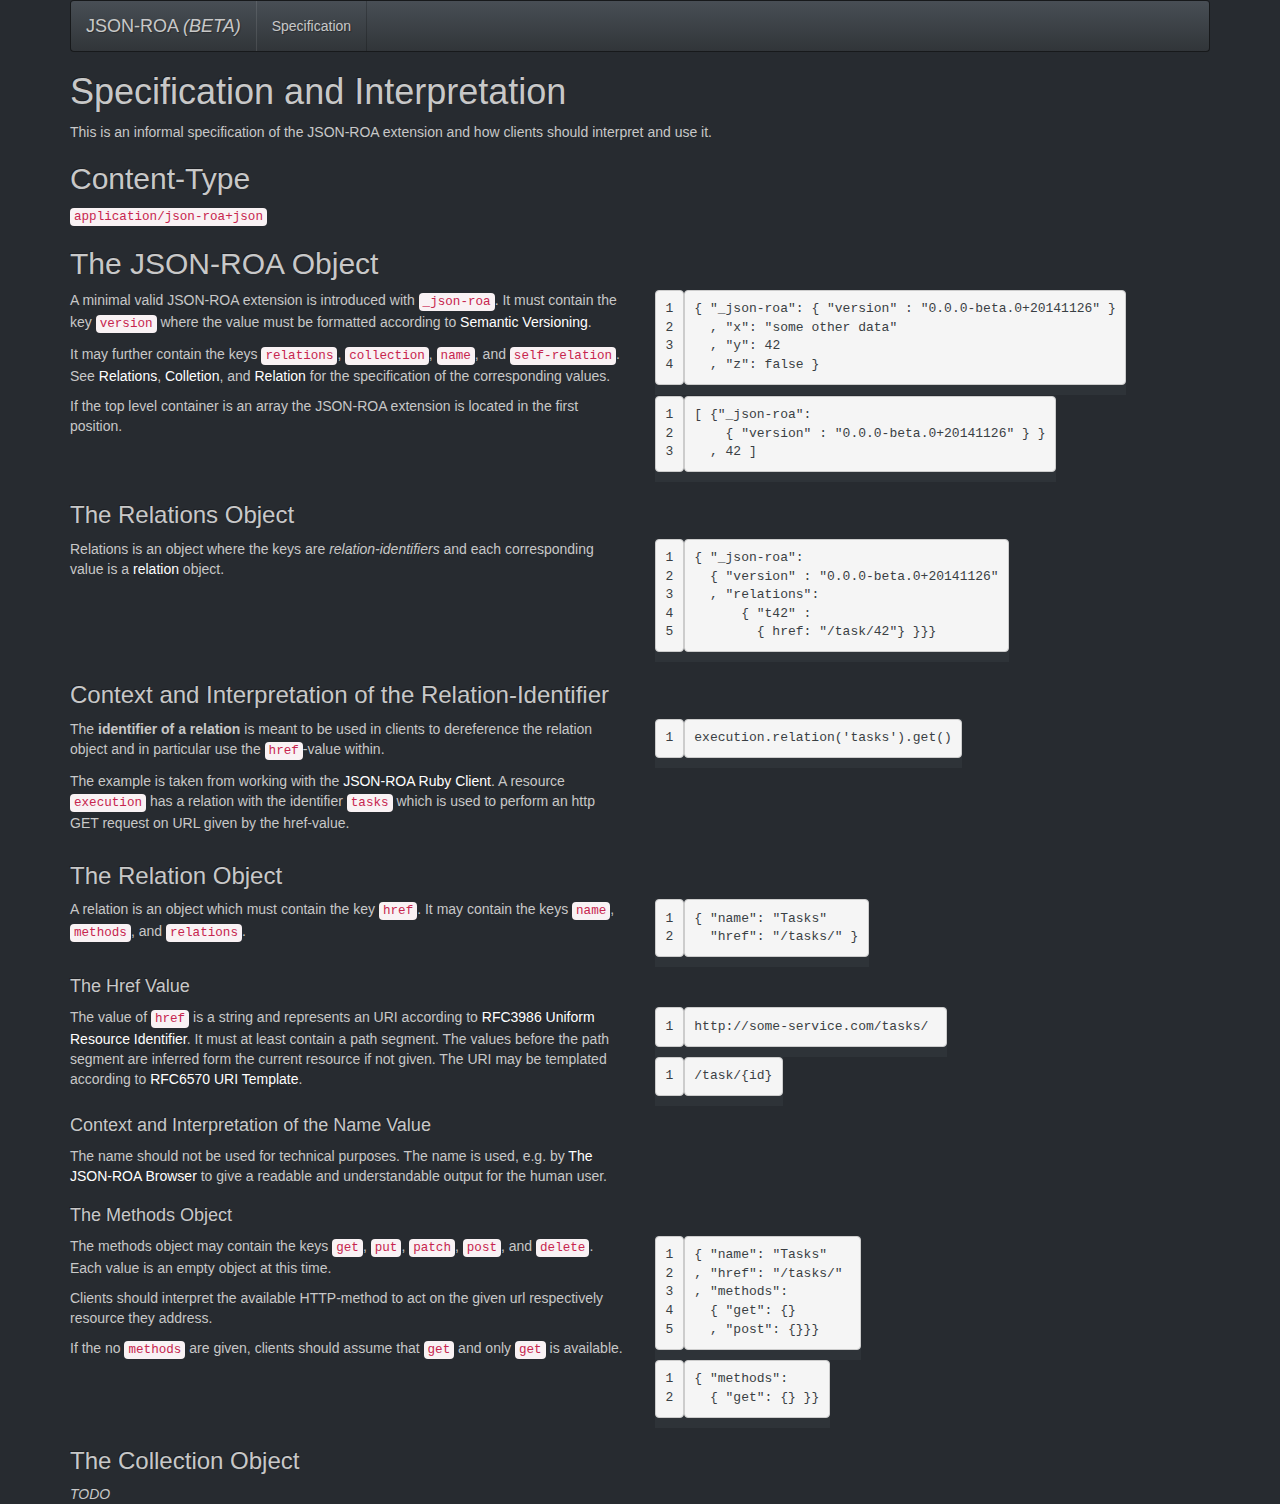
==== specification.html @ 30a9caf4 "Initial commit" ====
<!DOCTYPE html>
<html>
  <head>
    <meta charset='utf-8'>
    <meta content='width=device-width, initial-scale=1' name='viewport'>
    <title>JSON-ROA (Beta)</title>
    <link href="/stylesheets/app-dcff9da2.css" rel="stylesheet" type="text/css" />
    <script src="/javascripts/app-eca7008a.js" type="text/javascript"></script>
  </head>
  <body class='specification'>
    <div class='container'>
      <nav class='navbar navbar-default' role='navigation'>
        <div class='navbar-header'>
          <a class='navbar-brand' href='index.html'>
            JSON-ROA
            <em>(BETA)</em>
          </a>
        </div>
        <div class='navbar-collapse collapse'>
          <ul class='nav navbar-nav'>
            <li>
              <a href='specification.html'>Specification</a>
            </li>
          </ul>
        </div>
      </nav>
      <h1>Specification and Interpretation</h1>
      This is an informal specification of the JSON-ROA extension and
      how clients should interpret and use it.
      <h2>Content-Type</h2>
      <code>application/json-roa+json</code>
      <h2>The JSON-ROA Object</h2>
      <div class='row'>
        <div class='col-md-6'>
          <p>A minimal valid JSON-ROA extension is introduced with <code>_json-roa</code>. It
          must contain the key <code>version</code> where the value must be formatted
          according to <a href="http://semver.org/">Semantic Versioning</a>.</p>
          
          <p>It may further contain the keys <code>relations</code>, <code>collection</code>, <code>name</code>, and
          <code>self-relation</code>. See <a href="#relation">Relations</a>, <a href="#collection">Colletion</a>,
          and <a href="#relation">Relation</a> for the specification of the corresponding
          values.</p>
        </div>
        <div class='col-md-6'>
          <div class="highlight json"><table style="border-spacing: 0"><tbody><tr><td class="gutter gl" style="text-align: right"><pre class="lineno">1&#x000A;2&#x000A;3&#x000A;4</pre></td><td class="code"><pre><span class="p">{</span><span class="w"> </span><span class="s2">"_json-roa"</span><span class="p">:</span><span class="w"> </span><span class="p">{</span><span class="w"> </span><span class="s2">"version"</span><span class="w"> </span><span class="p">:</span><span class="w"> </span><span class="s2">"0.0.0-beta.0+20141126"</span><span class="w"> </span><span class="p">}</span><span class="w">&#x000A;  </span><span class="p">,</span><span class="w"> </span><span class="s2">"x"</span><span class="p">:</span><span class="w"> </span><span class="s2">"some other data"</span><span class="w">&#x000A;  </span><span class="p">,</span><span class="w"> </span><span class="s2">"y"</span><span class="p">:</span><span class="w"> </span><span class="mi">42</span><span class="w">&#x000A;  </span><span class="p">,</span><span class="w"> </span><span class="s2">"z"</span><span class="p">:</span><span class="w"> </span><span class="kc">false</span><span class="w"> </span><span class="p">}</span><span class="w">&#x000A;</span></pre></td></tr></tbody></table>
          </div>
        </div>
      </div>
      <div class='row'>
        <div class='col-md-6'>
          If the top level container is an array the JSON-ROA extension is located in the first position.
        </div>
        <div class='col-md-6'>
          <div class="highlight json"><table style="border-spacing: 0"><tbody><tr><td class="gutter gl" style="text-align: right"><pre class="lineno">1&#x000A;2&#x000A;3</pre></td><td class="code"><pre><span class="p">[</span><span class="w"> </span><span class="p">{</span><span class="s2">"_json-roa"</span><span class="p">:</span><span class="w">&#x000A;    </span><span class="p">{</span><span class="w"> </span><span class="s2">"version"</span><span class="w"> </span><span class="p">:</span><span class="w"> </span><span class="s2">"0.0.0-beta.0+20141126"</span><span class="w"> </span><span class="p">}</span><span class="w"> </span><span class="p">}</span><span class="w">&#x000A;  </span><span class="p">,</span><span class="w"> </span><span class="mi">42</span><span class="w"> </span><span class="p">]</span><span class="w">&#x000A;</span></pre></td></tr></tbody></table>
          </div>
        </div>
      </div>
      <section id='relations'>
        <h3>The Relations Object</h3>
        <div class='row'>
          <div class='col-md-6'>
            <p>Relations is an object where the keys are <em>relation-identifiers</em> and each
            corresponding value is a <a href="#relation">relation</a> object.</p>
          </div>
          <div class='col-md-6'>
            <div class="highlight json"><table style="border-spacing: 0"><tbody><tr><td class="gutter gl" style="text-align: right"><pre class="lineno">1&#x000A;2&#x000A;3&#x000A;4&#x000A;5</pre></td><td class="code"><pre><span class="p">{</span><span class="w"> </span><span class="s2">"_json-roa"</span><span class="p">:</span><span class="w">&#x000A;  </span><span class="p">{</span><span class="w"> </span><span class="s2">"version"</span><span class="w"> </span><span class="p">:</span><span class="w"> </span><span class="s2">"0.0.0-beta.0+20141126"</span><span class="w">&#x000A;  </span><span class="p">,</span><span class="w"> </span><span class="s2">"relations"</span><span class="p">:</span><span class="w"> &#x000A;      </span><span class="p">{</span><span class="w"> </span><span class="s2">"t42"</span><span class="w"> </span><span class="p">:</span><span class="w"> &#x000A;        </span><span class="p">{</span><span class="w"> </span><span class="err">href</span><span class="p">:</span><span class="w"> </span><span class="s2">"/task/42"</span><span class="p">}</span><span class="w"> </span><span class="p">}}}</span><span class="w">&#x000A;</span></pre></td></tr></tbody></table>
            </div>
          </div>
        </div>
      </section>
      <section id='relation-identifier'>
        <h3>
          Context and Interpretation of the Relation-Identifier
        </h3>
        <div class='row'>
          <div class='col-md-6'>
            <p>The <strong>identifier of a relation</strong> is meant to be used in clients to dereference
            the relation object and in particular use the <code>href</code>-value within. </p>
            
            <p>The example is taken from working with the <a href="https://github.com/json-roa/json-roa_ruby-client">JSON-ROA Ruby Client</a>.
            A resource <code>execution</code> has a relation with the identifier <code>tasks</code> which is
            used to perform an http GET request on URL given by the href-value.</p>
          </div>
          <div class='col-md-6'>
            <div class="highlight ruby"><table style="border-spacing: 0"><tbody><tr><td class="gutter gl" style="text-align: right"><pre class="lineno">1</pre></td><td class="code"><pre><span class="n">execution</span><span class="p">.</span><span class="nf">relation</span><span class="p">(</span><span class="s1">'tasks'</span><span class="p">).</span><span class="nf">get</span><span class="p">()</span></pre></td></tr></tbody></table>
            </div>
          </div>
        </div>
      </section>
      <section id='relation'>
        <h3>The Relation Object</h3>
        <div class='row'>
          <div class='col-md-6'>
            <p>A relation is an object which must contain the key <code>href</code>. It may contain the
            keys <code>name</code>, <code>methods</code>, and <code>relations</code>.</p>
          </div>
          <div class='col-md-6'>
            <div class="highlight json"><table style="border-spacing: 0"><tbody><tr><td class="gutter gl" style="text-align: right"><pre class="lineno">1&#x000A;2</pre></td><td class="code"><pre><span class="p">{</span><span class="w"> </span><span class="s2">"name"</span><span class="p">:</span><span class="w"> </span><span class="s2">"Tasks"</span><span class="w">&#x000A;  </span><span class="s2">"href"</span><span class="err">:</span><span class="w"> </span><span class="s2">"/tasks/"</span><span class="w"> </span><span class="p">}</span><span class="w">&#x000A;</span></pre></td></tr></tbody></table>
            </div>
          </div>
        </div>
        <section id='relation'>
          <h4>The Href Value</h4>
          <div class='row'>
            <div class='col-md-6'>
              <p>The value of <code>href</code> is a string and represents an URI according to
              <a href="https://tools.ietf.org/html/rfc3986">RFC3986 Uniform Resource Identifier</a>. It must at least contain a path
              segment. The values before the path segment are inferred form the
              current resource if not given. The URI may be templated according to
              <a href="https://tools.ietf.org/html/rfc6570">RFC6570 URI Template</a>.</p>
            </div>
            <div class='col-md-6'>
              <div class="highlight plaintext"><table style="border-spacing: 0"><tbody><tr><td class="gutter gl" style="text-align: right"><pre class="lineno">1</pre></td><td class="code"><pre>http://some-service.com/tasks/ </pre></td></tr></tbody></table>
              </div>
              <div class="highlight plaintext"><table style="border-spacing: 0"><tbody><tr><td class="gutter gl" style="text-align: right"><pre class="lineno">1</pre></td><td class="code"><pre>/task/{id}</pre></td></tr></tbody></table>
              </div>
            </div>
          </div>
        </section>
        <section id='relation-name'>
          <h4>Context and Interpretation of the Name Value</h4>
          <div class='row'>
            <div class='col-md-6'>
              <p>The name should not be used for technical purposes. 
              The name is used, e.g. by <a href="">The JSON-ROA Browser</a> to give a readable and
              understandable output for the human user. </p>
            </div>
          </div>
        </section>
        <section id='relation-methods'>
          <h4>The Methods Object</h4>
          <div class='row'>
            <div class='col-md-6'>
              <p>The methods object may contain the keys <code>get</code>, <code>put</code>, <code>patch</code>, <code>post</code>, and <code>delete</code>. 
              Each value is an empty object at this time. </p>
              
              <p>Clients should interpret the available HTTP-method to act on the
              given url respectively resource they address. </p>
              
              <p>If the no <code>methods</code> are  given, clients should assume that 
              <code>get</code> and only <code>get</code> is available. </p>
            </div>
            <div class='col-md-6'>
              <div class="highlight json"><table style="border-spacing: 0"><tbody><tr><td class="gutter gl" style="text-align: right"><pre class="lineno">1&#x000A;2&#x000A;3&#x000A;4&#x000A;5</pre></td><td class="code"><pre><span class="p">{</span><span class="w"> </span><span class="s2">"name"</span><span class="p">:</span><span class="w"> </span><span class="s2">"Tasks"</span><span class="w">&#x000A;</span><span class="p">,</span><span class="w"> </span><span class="s2">"href"</span><span class="p">:</span><span class="w"> </span><span class="s2">"/tasks/"</span><span class="w"> &#x000A;</span><span class="p">,</span><span class="w"> </span><span class="s2">"methods"</span><span class="p">:</span><span class="w"> &#x000A;  </span><span class="p">{</span><span class="w"> </span><span class="s2">"get"</span><span class="p">:</span><span class="w"> </span><span class="p">{}</span><span class="w"> &#x000A;  </span><span class="p">,</span><span class="w"> </span><span class="s2">"post"</span><span class="p">:</span><span class="w"> </span><span class="p">{}}}</span><span class="w">&#x000A;</span></pre></td></tr></tbody></table>
              </div>
              <div class="highlight json"><table style="border-spacing: 0"><tbody><tr><td class="gutter gl" style="text-align: right"><pre class="lineno">1&#x000A;2</pre></td><td class="code"><pre><span class="p">{</span><span class="w"> </span><span class="s2">"methods"</span><span class="p">:</span><span class="w"> &#x000A;  </span><span class="p">{</span><span class="w"> </span><span class="s2">"get"</span><span class="p">:</span><span class="w"> </span><span class="p">{}</span><span class="w"> </span><span class="p">}}</span><span class="w">&#x000A;</span></pre></td></tr></tbody></table>
              </div>
            </div>
          </div>
        </section>
      </section>
      <section id='collection'>
        <h3>The Collection Object</h3>
        <em>TODO</em>
      </section>
    </div>
  </body>
</html>
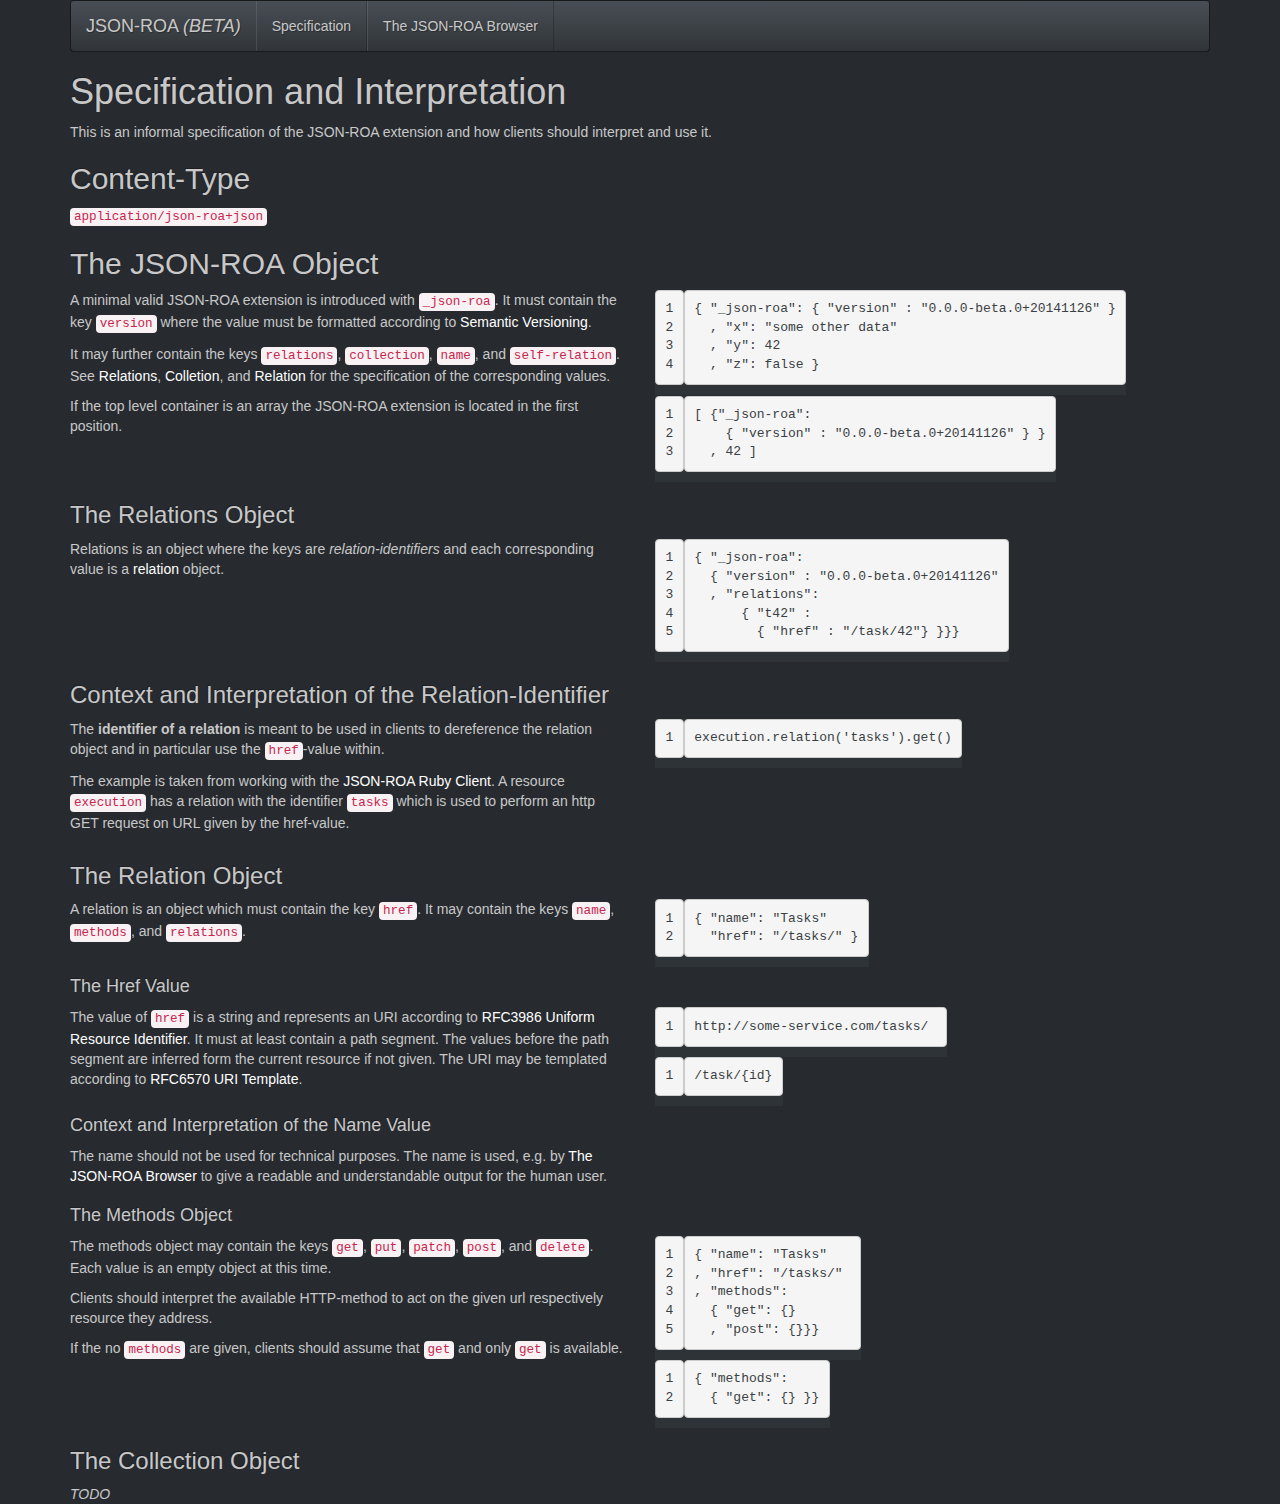
==== commit 66103778: "Link to browser" ====
--- a/specification.html
+++ b/specification.html
@@ -20,6 +20,9 @@
           <ul class='nav navbar-nav'>
             <li>
               <a href='specification.html'>Specification</a>
+            </li>
+            <li>
+              <a href='/browser/index.html'>The JSON-ROA Browser</a>
             </li>
           </ul>
         </div>
@@ -63,7 +66,7 @@
             corresponding value is a <a href="#relation">relation</a> object.</p>
           </div>
           <div class='col-md-6'>
-            <div class="highlight json"><table style="border-spacing: 0"><tbody><tr><td class="gutter gl" style="text-align: right"><pre class="lineno">1&#x000A;2&#x000A;3&#x000A;4&#x000A;5</pre></td><td class="code"><pre><span class="p">{</span><span class="w"> </span><span class="s2">"_json-roa"</span><span class="p">:</span><span class="w">&#x000A;  </span><span class="p">{</span><span class="w"> </span><span class="s2">"version"</span><span class="w"> </span><span class="p">:</span><span class="w"> </span><span class="s2">"0.0.0-beta.0+20141126"</span><span class="w">&#x000A;  </span><span class="p">,</span><span class="w"> </span><span class="s2">"relations"</span><span class="p">:</span><span class="w"> &#x000A;      </span><span class="p">{</span><span class="w"> </span><span class="s2">"t42"</span><span class="w"> </span><span class="p">:</span><span class="w"> &#x000A;        </span><span class="p">{</span><span class="w"> </span><span class="err">href</span><span class="p">:</span><span class="w"> </span><span class="s2">"/task/42"</span><span class="p">}</span><span class="w"> </span><span class="p">}}}</span><span class="w">&#x000A;</span></pre></td></tr></tbody></table>
+            <div class="highlight json"><table style="border-spacing: 0"><tbody><tr><td class="gutter gl" style="text-align: right"><pre class="lineno">1&#x000A;2&#x000A;3&#x000A;4&#x000A;5</pre></td><td class="code"><pre><span class="p">{</span><span class="w"> </span><span class="s2">"_json-roa"</span><span class="p">:</span><span class="w">&#x000A;  </span><span class="p">{</span><span class="w"> </span><span class="s2">"version"</span><span class="w"> </span><span class="p">:</span><span class="w"> </span><span class="s2">"0.0.0-beta.0+20141126"</span><span class="w">&#x000A;  </span><span class="p">,</span><span class="w"> </span><span class="s2">"relations"</span><span class="p">:</span><span class="w"> &#x000A;      </span><span class="p">{</span><span class="w"> </span><span class="s2">"t42"</span><span class="w"> </span><span class="p">:</span><span class="w"> &#x000A;        </span><span class="p">{</span><span class="w"> </span><span class="s2">"href"</span><span class="w"> </span><span class="p">:</span><span class="w"> </span><span class="s2">"/task/42"</span><span class="p">}</span><span class="w"> </span><span class="p">}}}</span><span class="w">&#x000A;</span></pre></td></tr></tbody></table>
             </div>
           </div>
         </div>
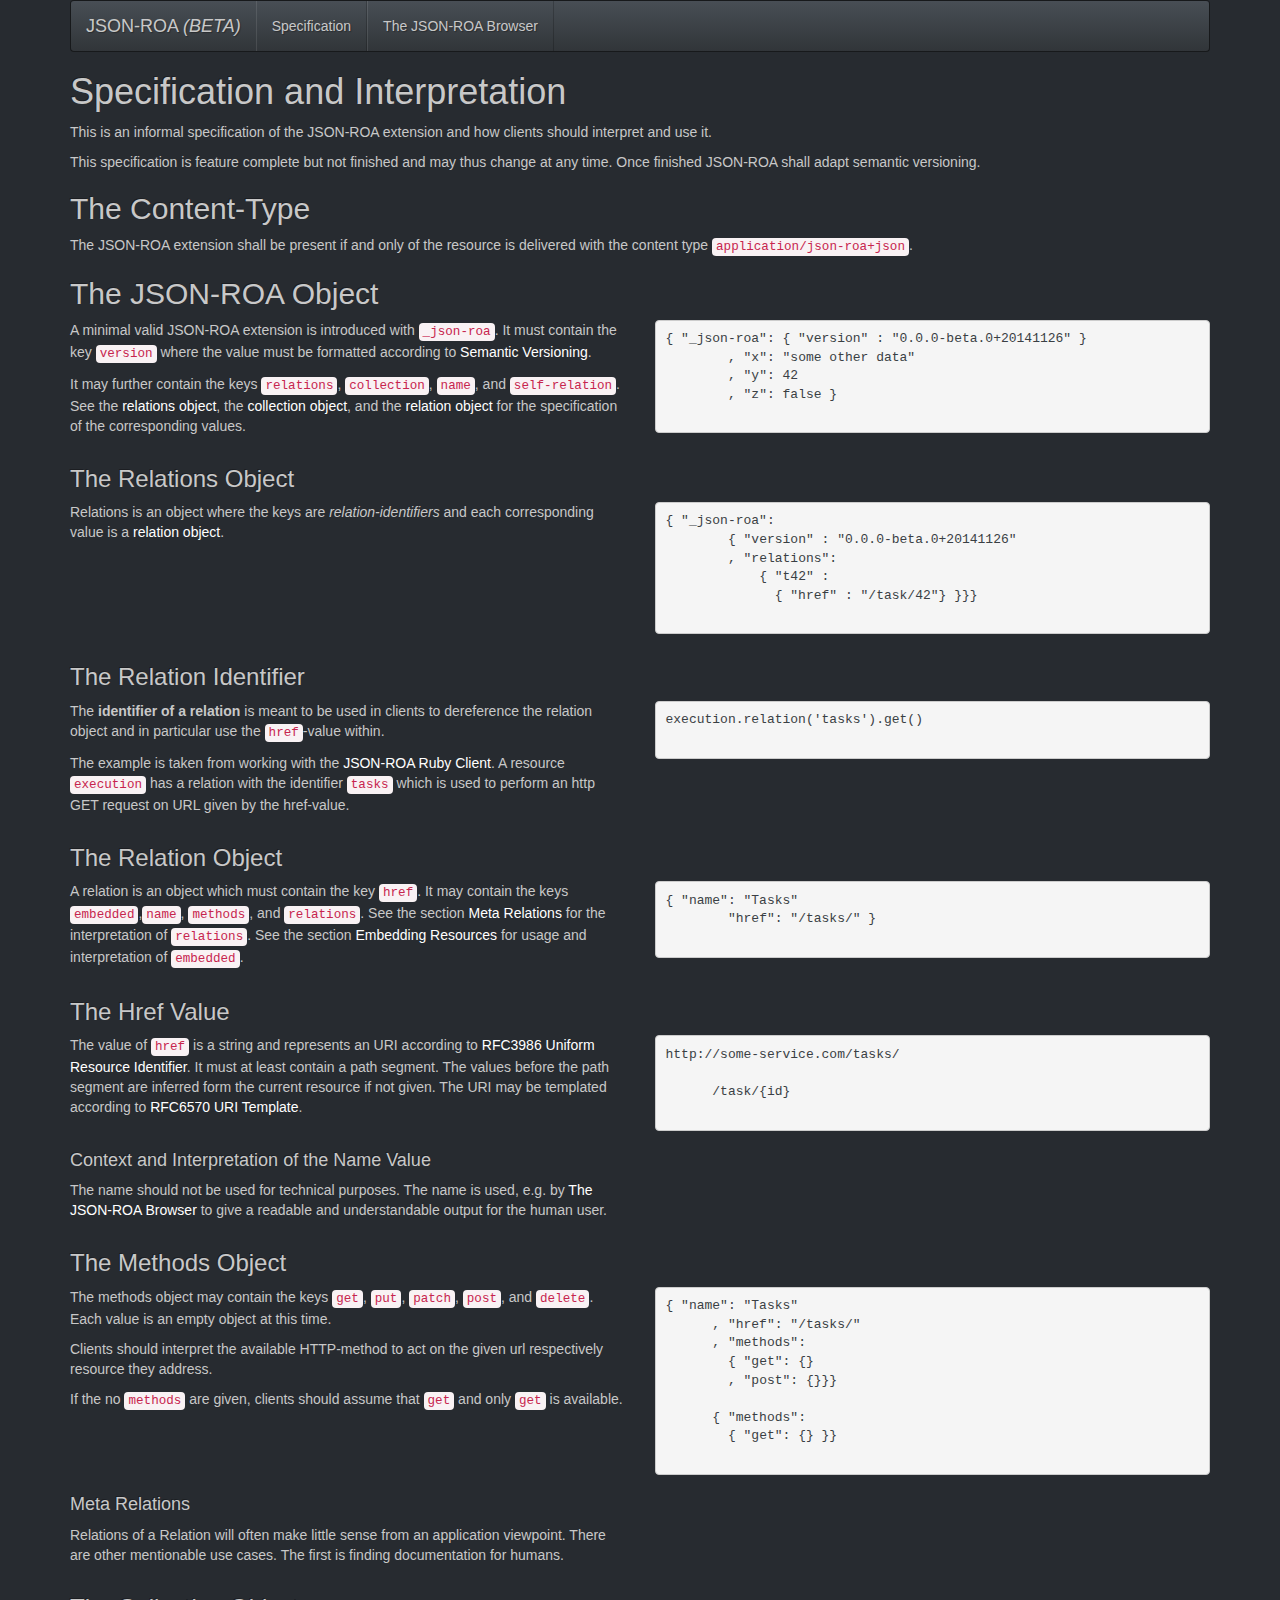
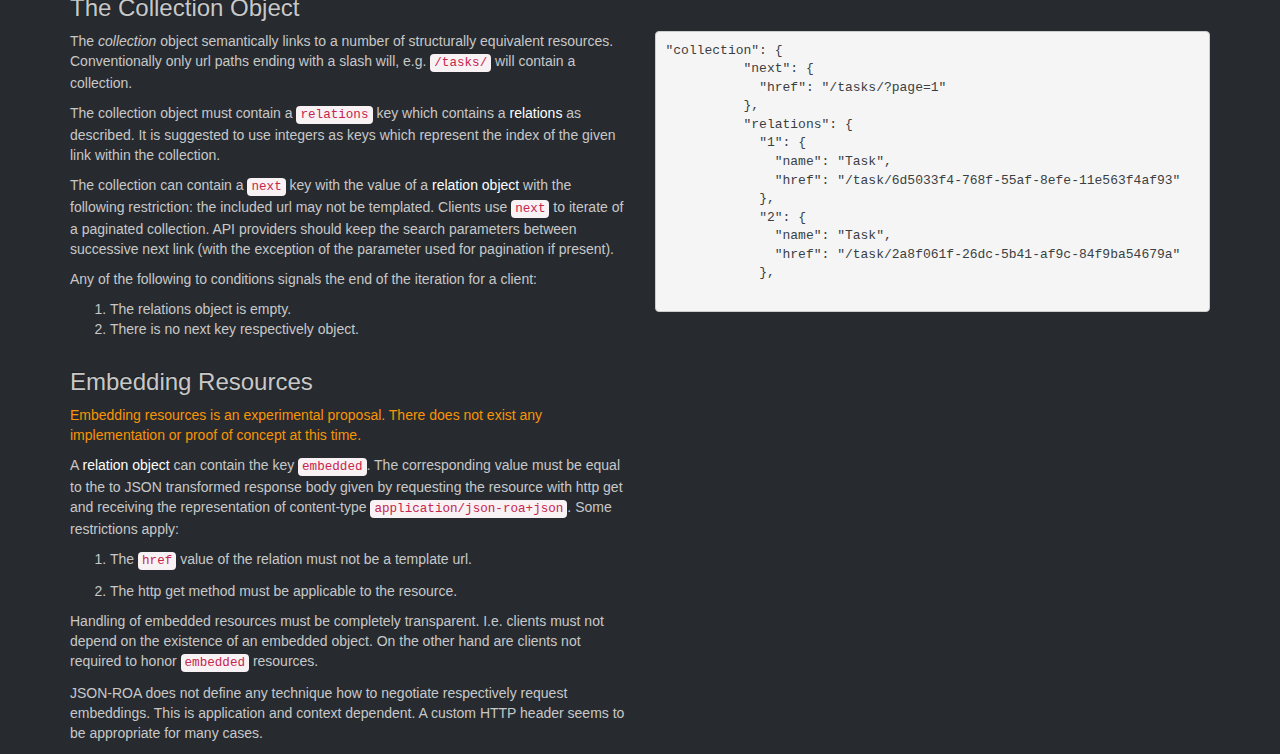
==== commit bcb50bb0: "Add collection object and embedding to specs" ====
--- a/specification.html
+++ b/specification.html
@@ -27,135 +27,259 @@
           </ul>
         </div>
       </nav>
-      <h1>Specification and Interpretation</h1>
-      This is an informal specification of the JSON-ROA extension and
-      how clients should interpret and use it.
-      <h2>Content-Type</h2>
-      <code>application/json-roa+json</code>
-      <h2>The JSON-ROA Object</h2>
-      <div class='row'>
-        <div class='col-md-6'>
+      
+      <h1 id="specification-and-interpretation">Specification and Interpretation</h1>
+      
+      <p>This is an informal specification of the JSON-ROA extension and
+      how clients should interpret and use it.</p>
+      
+      <p>This specification is feature complete but not finished and may thus change at
+      any time. Once finished JSON-ROA shall adapt semantic versioning.</p>
+      
+      <h2 id="the-content-type">The Content-Type</h2>
+      
+      <p>The JSON-ROA extension shall be present if and only of the
+      resource is delivered with the content type <code>application/json-roa+json</code>.</p>
+      
+      <h2 id="the-json-roa-object">The JSON-ROA Object</h2>
+      
+      <div class="row">
+        <div class="col-md-6">
+      
           <p>A minimal valid JSON-ROA extension is introduced with <code>_json-roa</code>. It
-          must contain the key <code>version</code> where the value must be formatted
-          according to <a href="http://semver.org/">Semantic Versioning</a>.</p>
-          
+      must contain the key <code>version</code> where the value must be formatted
+      according to <a href="http://semver.org/">Semantic Versioning</a>.</p>
+      
           <p>It may further contain the keys <code>relations</code>, <code>collection</code>, <code>name</code>, and
-          <code>self-relation</code>. See <a href="#relation">Relations</a>, <a href="#collection">Colletion</a>,
-          and <a href="#relation">Relation</a> for the specification of the corresponding
-          values.</p>
-        </div>
-        <div class='col-md-6'>
-          <div class="highlight json"><table style="border-spacing: 0"><tbody><tr><td class="gutter gl" style="text-align: right"><pre class="lineno">1&#x000A;2&#x000A;3&#x000A;4</pre></td><td class="code"><pre><span class="p">{</span><span class="w"> </span><span class="s2">"_json-roa"</span><span class="p">:</span><span class="w"> </span><span class="p">{</span><span class="w"> </span><span class="s2">"version"</span><span class="w"> </span><span class="p">:</span><span class="w"> </span><span class="s2">"0.0.0-beta.0+20141126"</span><span class="w"> </span><span class="p">}</span><span class="w">&#x000A;  </span><span class="p">,</span><span class="w"> </span><span class="s2">"x"</span><span class="p">:</span><span class="w"> </span><span class="s2">"some other data"</span><span class="w">&#x000A;  </span><span class="p">,</span><span class="w"> </span><span class="s2">"y"</span><span class="p">:</span><span class="w"> </span><span class="mi">42</span><span class="w">&#x000A;  </span><span class="p">,</span><span class="w"> </span><span class="s2">"z"</span><span class="p">:</span><span class="w"> </span><span class="kc">false</span><span class="w"> </span><span class="p">}</span><span class="w">&#x000A;</span></pre></td></tr></tbody></table>
-          </div>
-        </div>
-      </div>
-      <div class='row'>
-        <div class='col-md-6'>
-          If the top level container is an array the JSON-ROA extension is located in the first position.
-        </div>
-        <div class='col-md-6'>
-          <div class="highlight json"><table style="border-spacing: 0"><tbody><tr><td class="gutter gl" style="text-align: right"><pre class="lineno">1&#x000A;2&#x000A;3</pre></td><td class="code"><pre><span class="p">[</span><span class="w"> </span><span class="p">{</span><span class="s2">"_json-roa"</span><span class="p">:</span><span class="w">&#x000A;    </span><span class="p">{</span><span class="w"> </span><span class="s2">"version"</span><span class="w"> </span><span class="p">:</span><span class="w"> </span><span class="s2">"0.0.0-beta.0+20141126"</span><span class="w"> </span><span class="p">}</span><span class="w"> </span><span class="p">}</span><span class="w">&#x000A;  </span><span class="p">,</span><span class="w"> </span><span class="mi">42</span><span class="w"> </span><span class="p">]</span><span class="w">&#x000A;</span></pre></td></tr></tbody></table>
-          </div>
-        </div>
-      </div>
-      <section id='relations'>
-        <h3>The Relations Object</h3>
-        <div class='row'>
-          <div class='col-md-6'>
-            <p>Relations is an object where the keys are <em>relation-identifiers</em> and each
-            corresponding value is a <a href="#relation">relation</a> object.</p>
-          </div>
-          <div class='col-md-6'>
-            <div class="highlight json"><table style="border-spacing: 0"><tbody><tr><td class="gutter gl" style="text-align: right"><pre class="lineno">1&#x000A;2&#x000A;3&#x000A;4&#x000A;5</pre></td><td class="code"><pre><span class="p">{</span><span class="w"> </span><span class="s2">"_json-roa"</span><span class="p">:</span><span class="w">&#x000A;  </span><span class="p">{</span><span class="w"> </span><span class="s2">"version"</span><span class="w"> </span><span class="p">:</span><span class="w"> </span><span class="s2">"0.0.0-beta.0+20141126"</span><span class="w">&#x000A;  </span><span class="p">,</span><span class="w"> </span><span class="s2">"relations"</span><span class="p">:</span><span class="w"> &#x000A;      </span><span class="p">{</span><span class="w"> </span><span class="s2">"t42"</span><span class="w"> </span><span class="p">:</span><span class="w"> &#x000A;        </span><span class="p">{</span><span class="w"> </span><span class="s2">"href"</span><span class="w"> </span><span class="p">:</span><span class="w"> </span><span class="s2">"/task/42"</span><span class="p">}</span><span class="w"> </span><span class="p">}}}</span><span class="w">&#x000A;</span></pre></td></tr></tbody></table>
-            </div>
-          </div>
-        </div>
-      </section>
-      <section id='relation-identifier'>
-        <h3>
-          Context and Interpretation of the Relation-Identifier
-        </h3>
-        <div class='row'>
-          <div class='col-md-6'>
-            <p>The <strong>identifier of a relation</strong> is meant to be used in clients to dereference
-            the relation object and in particular use the <code>href</code>-value within. </p>
-            
-            <p>The example is taken from working with the <a href="https://github.com/json-roa/json-roa_ruby-client">JSON-ROA Ruby Client</a>.
-            A resource <code>execution</code> has a relation with the identifier <code>tasks</code> which is
-            used to perform an http GET request on URL given by the href-value.</p>
-          </div>
-          <div class='col-md-6'>
-            <div class="highlight ruby"><table style="border-spacing: 0"><tbody><tr><td class="gutter gl" style="text-align: right"><pre class="lineno">1</pre></td><td class="code"><pre><span class="n">execution</span><span class="p">.</span><span class="nf">relation</span><span class="p">(</span><span class="s1">'tasks'</span><span class="p">).</span><span class="nf">get</span><span class="p">()</span></pre></td></tr></tbody></table>
-            </div>
-          </div>
-        </div>
-      </section>
-      <section id='relation'>
-        <h3>The Relation Object</h3>
-        <div class='row'>
-          <div class='col-md-6'>
-            <p>A relation is an object which must contain the key <code>href</code>. It may contain the
-            keys <code>name</code>, <code>methods</code>, and <code>relations</code>.</p>
-          </div>
-          <div class='col-md-6'>
-            <div class="highlight json"><table style="border-spacing: 0"><tbody><tr><td class="gutter gl" style="text-align: right"><pre class="lineno">1&#x000A;2</pre></td><td class="code"><pre><span class="p">{</span><span class="w"> </span><span class="s2">"name"</span><span class="p">:</span><span class="w"> </span><span class="s2">"Tasks"</span><span class="w">&#x000A;  </span><span class="s2">"href"</span><span class="err">:</span><span class="w"> </span><span class="s2">"/tasks/"</span><span class="w"> </span><span class="p">}</span><span class="w">&#x000A;</span></pre></td></tr></tbody></table>
-            </div>
-          </div>
-        </div>
-        <section id='relation'>
-          <h4>The Href Value</h4>
-          <div class='row'>
-            <div class='col-md-6'>
-              <p>The value of <code>href</code> is a string and represents an URI according to
-              <a href="https://tools.ietf.org/html/rfc3986">RFC3986 Uniform Resource Identifier</a>. It must at least contain a path
-              segment. The values before the path segment are inferred form the
-              current resource if not given. The URI may be templated according to
-              <a href="https://tools.ietf.org/html/rfc6570">RFC6570 URI Template</a>.</p>
-            </div>
-            <div class='col-md-6'>
-              <div class="highlight plaintext"><table style="border-spacing: 0"><tbody><tr><td class="gutter gl" style="text-align: right"><pre class="lineno">1</pre></td><td class="code"><pre>http://some-service.com/tasks/ </pre></td></tr></tbody></table>
-              </div>
-              <div class="highlight plaintext"><table style="border-spacing: 0"><tbody><tr><td class="gutter gl" style="text-align: right"><pre class="lineno">1</pre></td><td class="code"><pre>/task/{id}</pre></td></tr></tbody></table>
-              </div>
-            </div>
-          </div>
-        </section>
-        <section id='relation-name'>
-          <h4>Context and Interpretation of the Name Value</h4>
-          <div class='row'>
-            <div class='col-md-6'>
-              <p>The name should not be used for technical purposes. 
-              The name is used, e.g. by <a href="">The JSON-ROA Browser</a> to give a readable and
-              understandable output for the human user. </p>
-            </div>
-          </div>
-        </section>
-        <section id='relation-methods'>
-          <h4>The Methods Object</h4>
-          <div class='row'>
-            <div class='col-md-6'>
-              <p>The methods object may contain the keys <code>get</code>, <code>put</code>, <code>patch</code>, <code>post</code>, and <code>delete</code>. 
-              Each value is an empty object at this time. </p>
-              
-              <p>Clients should interpret the available HTTP-method to act on the
-              given url respectively resource they address. </p>
-              
-              <p>If the no <code>methods</code> are  given, clients should assume that 
-              <code>get</code> and only <code>get</code> is available. </p>
-            </div>
-            <div class='col-md-6'>
-              <div class="highlight json"><table style="border-spacing: 0"><tbody><tr><td class="gutter gl" style="text-align: right"><pre class="lineno">1&#x000A;2&#x000A;3&#x000A;4&#x000A;5</pre></td><td class="code"><pre><span class="p">{</span><span class="w"> </span><span class="s2">"name"</span><span class="p">:</span><span class="w"> </span><span class="s2">"Tasks"</span><span class="w">&#x000A;</span><span class="p">,</span><span class="w"> </span><span class="s2">"href"</span><span class="p">:</span><span class="w"> </span><span class="s2">"/tasks/"</span><span class="w"> &#x000A;</span><span class="p">,</span><span class="w"> </span><span class="s2">"methods"</span><span class="p">:</span><span class="w"> &#x000A;  </span><span class="p">{</span><span class="w"> </span><span class="s2">"get"</span><span class="p">:</span><span class="w"> </span><span class="p">{}</span><span class="w"> &#x000A;  </span><span class="p">,</span><span class="w"> </span><span class="s2">"post"</span><span class="p">:</span><span class="w"> </span><span class="p">{}}}</span><span class="w">&#x000A;</span></pre></td></tr></tbody></table>
-              </div>
-              <div class="highlight json"><table style="border-spacing: 0"><tbody><tr><td class="gutter gl" style="text-align: right"><pre class="lineno">1&#x000A;2</pre></td><td class="code"><pre><span class="p">{</span><span class="w"> </span><span class="s2">"methods"</span><span class="p">:</span><span class="w"> &#x000A;  </span><span class="p">{</span><span class="w"> </span><span class="s2">"get"</span><span class="p">:</span><span class="w"> </span><span class="p">{}</span><span class="w"> </span><span class="p">}}</span><span class="w">&#x000A;</span></pre></td></tr></tbody></table>
-              </div>
-            </div>
-          </div>
-        </section>
-      </section>
-      <section id='collection'>
-        <h3>The Collection Object</h3>
-        <em>TODO</em>
-      </section>
+      <code>self-relation</code>. See the <a href="#the-relations-object">relations object</a>, the <a href="#the-collection-object">collection object</a>,
+      and the <a href="#the-relation-object">relation object</a> for the specification of the corresponding
+      values.</p>
+      
+        </div>
+        <div class="col-md-6">
+      
+          <pre><code>{ "_json-roa": { "version" : "0.0.0-beta.0+20141126" }
+        , "x": "some other data"
+        , "y": 42
+        , "z": false }
+      </code></pre>
+      
+        </div>
+      </div>
+      
+      <h3 id="the-relations-object">The Relations Object</h3>
+      
+      <div class="row">
+        <div class="col-md-6">
+      
+          <p>Relations is an object where the keys are <em>relation-identifiers</em> and each
+      corresponding value is a <a href="#the-relation-object">relation object</a>.</p>
+      
+        </div>
+        <div class="col-md-6">
+      
+          <pre><code>{ "_json-roa":
+        { "version" : "0.0.0-beta.0+20141126"
+        , "relations": 
+            { "t42" : 
+              { "href" : "/task/42"} }}}
+      </code></pre>
+      
+        </div>
+      </div>
+      
+      <h3 id="the-relation-identifier">The Relation Identifier</h3>
+      
+      <div class="row">
+        <div class="col-md-6">
+      
+          <p>The <strong>identifier of a relation</strong> is meant to be used in clients to dereference
+      the relation object and in particular use the <code>href</code>-value within. </p>
+      
+          <p>The example is taken from working with the <a href="https://github.com/json-roa/json-roa_ruby-client">JSON-ROA Ruby Client</a>. A
+      resource <code>execution</code> has a relation with the identifier <code>tasks</code> which is
+      used to perform an http GET request on URL given by the href-value.</p>
+      
+        </div>
+        <div class="col-md-6">
+          <pre><code>execution.relation('tasks').get()
+      </code></pre>
+        </div>
+      </div>
+      
+      <h3 id="the-relation-object">The Relation Object</h3>
+      <div class="row">
+        <div class="col-md-6">
+      
+          <p>A relation is an object which must contain the key <code>href</code>. It may
+      contain the keys <code>embedded</code>,<code>name</code>, <code>methods</code>, and <code>relations</code>. See the
+      section <a href="#meta-relations">Meta Relations</a> for the interpretation of <code>relations</code>. See
+      the section <a href="#embedding-resources">Embedding Resources</a> for usage and interpretation of
+      <code>embedded</code>.</p>
+      
+        </div>
+        <div class="col-md-6">
+          <pre><code>{ "name": "Tasks"
+        "href": "/tasks/" }
+      </code></pre>
+        </div>
+      </div>
+      
+      <h3 id="the-href-value">The Href Value</h3>
+      <div class="row">
+        <div class="col-md-6">
+      
+          <p>The value of <code>href</code> is a string and represents an URI according to
+      <a href="https://tools.ietf.org/html/rfc3986">RFC3986 Uniform Resource Identifier</a>. It must at least contain a path
+      segment. The values before the path segment are inferred form the
+      current resource if not given. The URI may be templated according to
+      <a href="https://tools.ietf.org/html/rfc6570">RFC6570 URI Template</a>.</p>
+      
+        </div>
+        <div class="col-md-6">
+      
+          <pre><code class="language-uri">http://some-service.com/tasks/ 
+      
+      /task/{id}
+      </code></pre>
+        </div>
+      </div>
+      
+      <h4 id="context-and-interpretation-of-the-name-value">Context and Interpretation of the Name Value</h4>
+      <div class="row">
+        <div class="col-md-6">
+      
+          <p>The name should not be used for technical purposes. 
+      The name is used, e.g. by <a href="">The JSON-ROA Browser</a> to give a readable and
+      understandable output for the human user. </p>
+        </div>
+      </div>
+      
+      <h3 id="the-methods-object">The Methods Object</h3>
+      <div class="row">
+        <div class="col-md-6">
+      
+          <p>The methods object may contain the keys <code>get</code>, <code>put</code>, <code>patch</code>, <code>post</code>, and <code>delete</code>. 
+      Each value is an empty object at this time. </p>
+      
+          <p>Clients should interpret the available HTTP-method to act on the
+      given url respectively resource they address. </p>
+      
+          <p>If the no <code>methods</code> are  given, clients should assume that 
+      <code>get</code> and only <code>get</code> is available. </p>
+      
+        </div>
+        <div class="col-md-6">
+      
+          <pre><code class="language-json">{ "name": "Tasks"
+      , "href": "/tasks/" 
+      , "methods": 
+        { "get": {} 
+        , "post": {}}}
+      
+      { "methods": 
+        { "get": {} }}
+      </code></pre>
+      
+        </div>
+      </div>
+      
+      <h4 id="meta-relations">Meta Relations</h4>
+      <div class="row">
+        <div class="col-md-6">
+      
+          <p>Relations of a Relation will often make little sense from an application
+      viewpoint. There are other mentionable use cases. The first is finding
+      documentation for humans. </p>
+      
+        </div>
+      </div>
+      
+      <h3 id="the-collection-object">The Collection Object</h3>
+      <div class="row">
+        <div class="col-md-6">
+      
+          <p>The <em>collection</em> object semantically links to a number 
+      of structurally equivalent resources. Conventionally
+      only url paths ending with a slash will, e.g. <code>/tasks/</code>
+      will contain a collection.</p>
+      
+          <p>The collection object must contain a <code>relations</code> key 
+      which contains a <a href="#relations">relations</a> as described. 
+      It is suggested to use integers as keys which represent 
+      the index of the given link within the collection.</p>
+      
+          <p>The collection can contain a <code>next</code> key with the value of a <a href="#the-relation-object">relation
+      object</a> with the following restriction: the included url may not be
+      templated. Clients use <code>next</code> to iterate of a paginated collection. API
+      providers should keep the search parameters between successive next link
+      (with the exception of the parameter used for pagination if present).</p>
+      
+          <p>Any of the following to conditions signals the end of the 
+      iteration for a client: </p>
+      
+          <ol>
+            <li>The relations object is empty. </li>
+            <li>There is no next key respectively object.</li>
+          </ol>
+      
+        </div>
+        <div class="col-md-6">
+          <pre><code>"collection": {
+          "next": {
+            "href": "/tasks/?page=1"
+          },
+          "relations": {
+            "1": {
+              "name": "Task",
+              "href": "/task/6d5033f4-768f-55af-8efe-11e563f4af93"
+            },
+            "2": {
+              "name": "Task",
+              "href": "/task/2a8f061f-26dc-5b41-af9c-84f9ba54679a"
+            },
+      </code></pre>
+        </div>
+      </div>
+      
+      <h3 id="embedding-resources">Embedding Resources</h3>
+      
+      <div class="row">
+        <div class="col-md-6">
+          <p class="text-warning">Embedding resources is an experimental proposal. There does
+      not exist any implementation or proof of concept at this time.</p>
+      
+          <p>A <a href="#the-relation-object">relation object</a> can contain the key <code>embedded</code>. The corresponding
+      value must be equal to the to JSON transformed response body given by
+      requesting the resource with http get and receiving the representation
+      of content-type <code>application/json-roa+json</code>. Some restrictions apply:</p>
+      
+          <ol>
+            <li>
+              <p>The <code>href</code> value of the relation must not be a template url.  </p>
+            </li>
+            <li>
+              <p>The http get method must be applicable to the resource. </p>
+            </li>
+          </ol>
+      
+          <p>Handling of embedded resources must be completely transparent. I.e. 
+      clients must not depend on the existence of an embedded object. On 
+      the other hand are clients not required to honor <code>embedded</code> 
+      resources.</p>
+      
+          <p>JSON-ROA does not define any technique how to negotiate respectively 
+      request embeddings. This is application and context dependent. A 
+      custom HTTP header seems to be appropriate for many cases. </p>
+      
+        </div>
+        <div class="col-md-6"></div>
+      </div>
+      
+      <div class="row">
+        <div class="col-md-6"></div>
+        <div class="col-md-6"></div>
+      </div>
     </div>
   </body>
 </html>
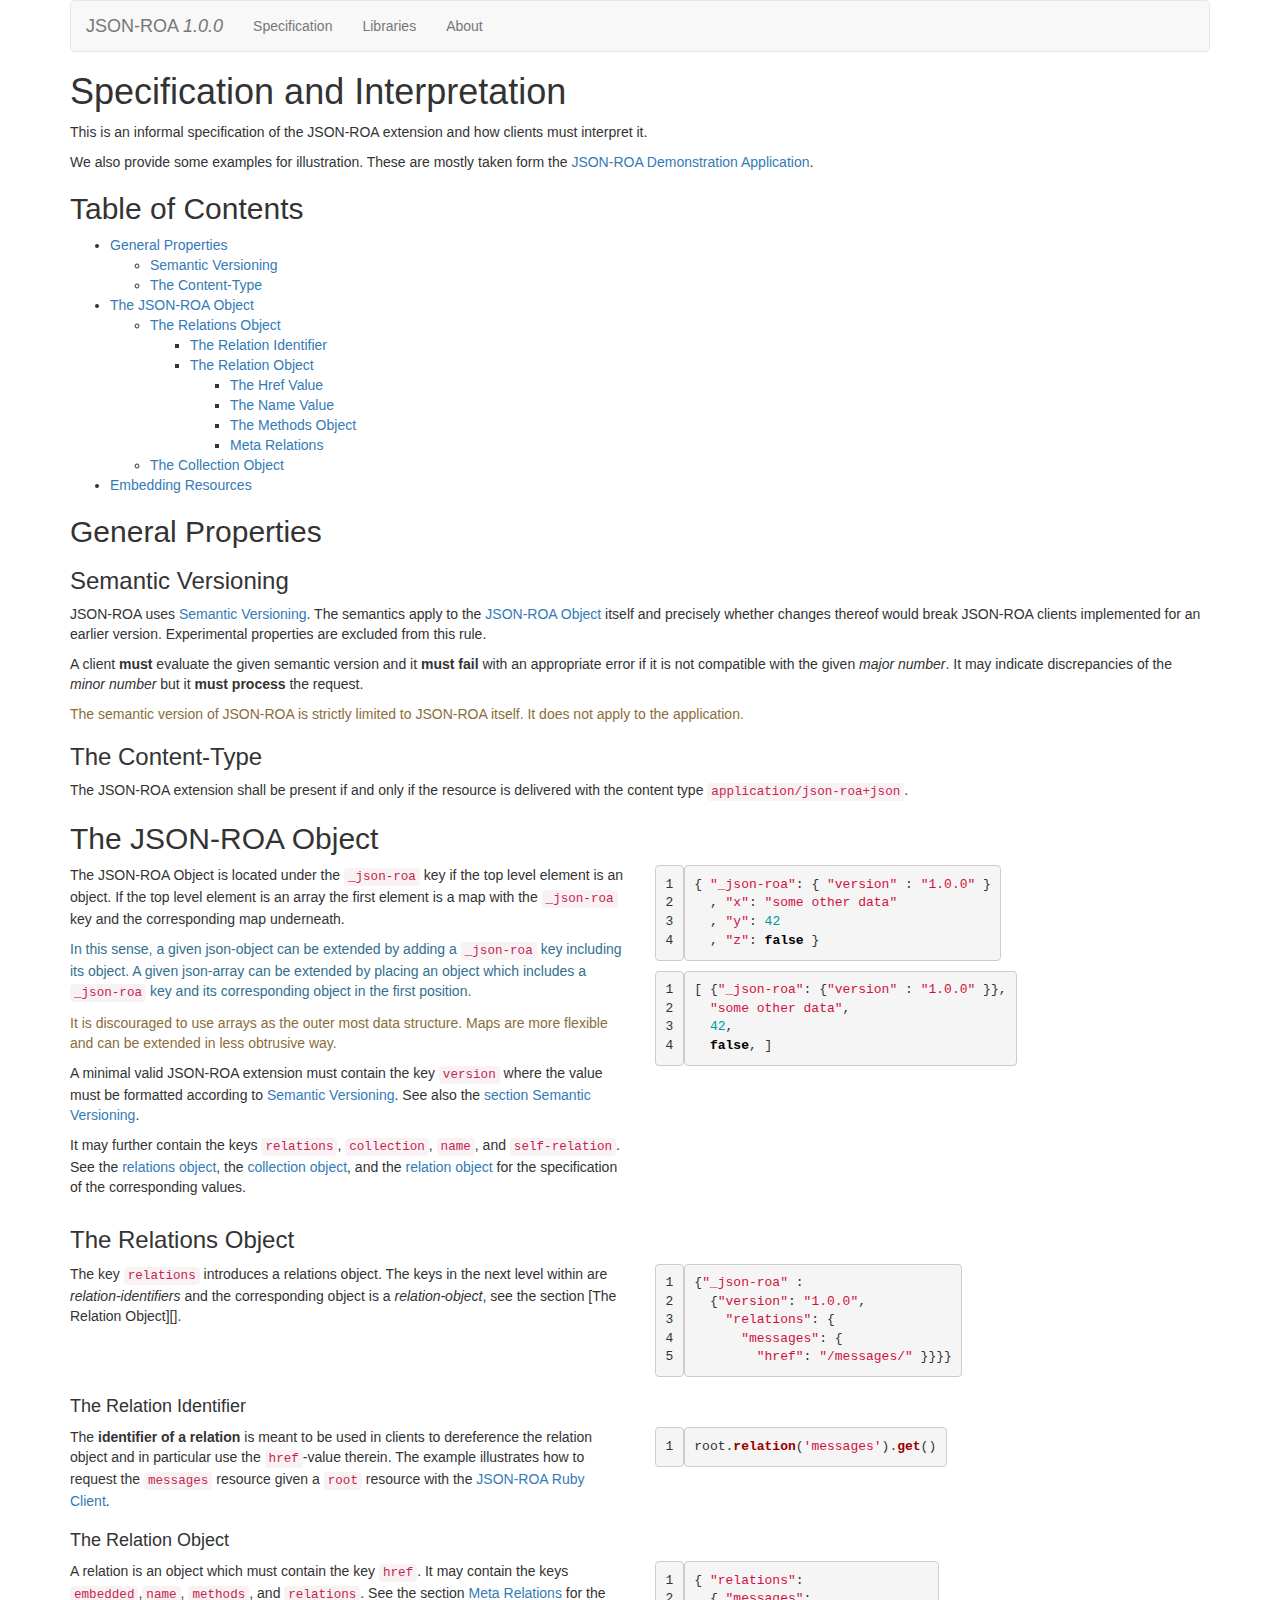
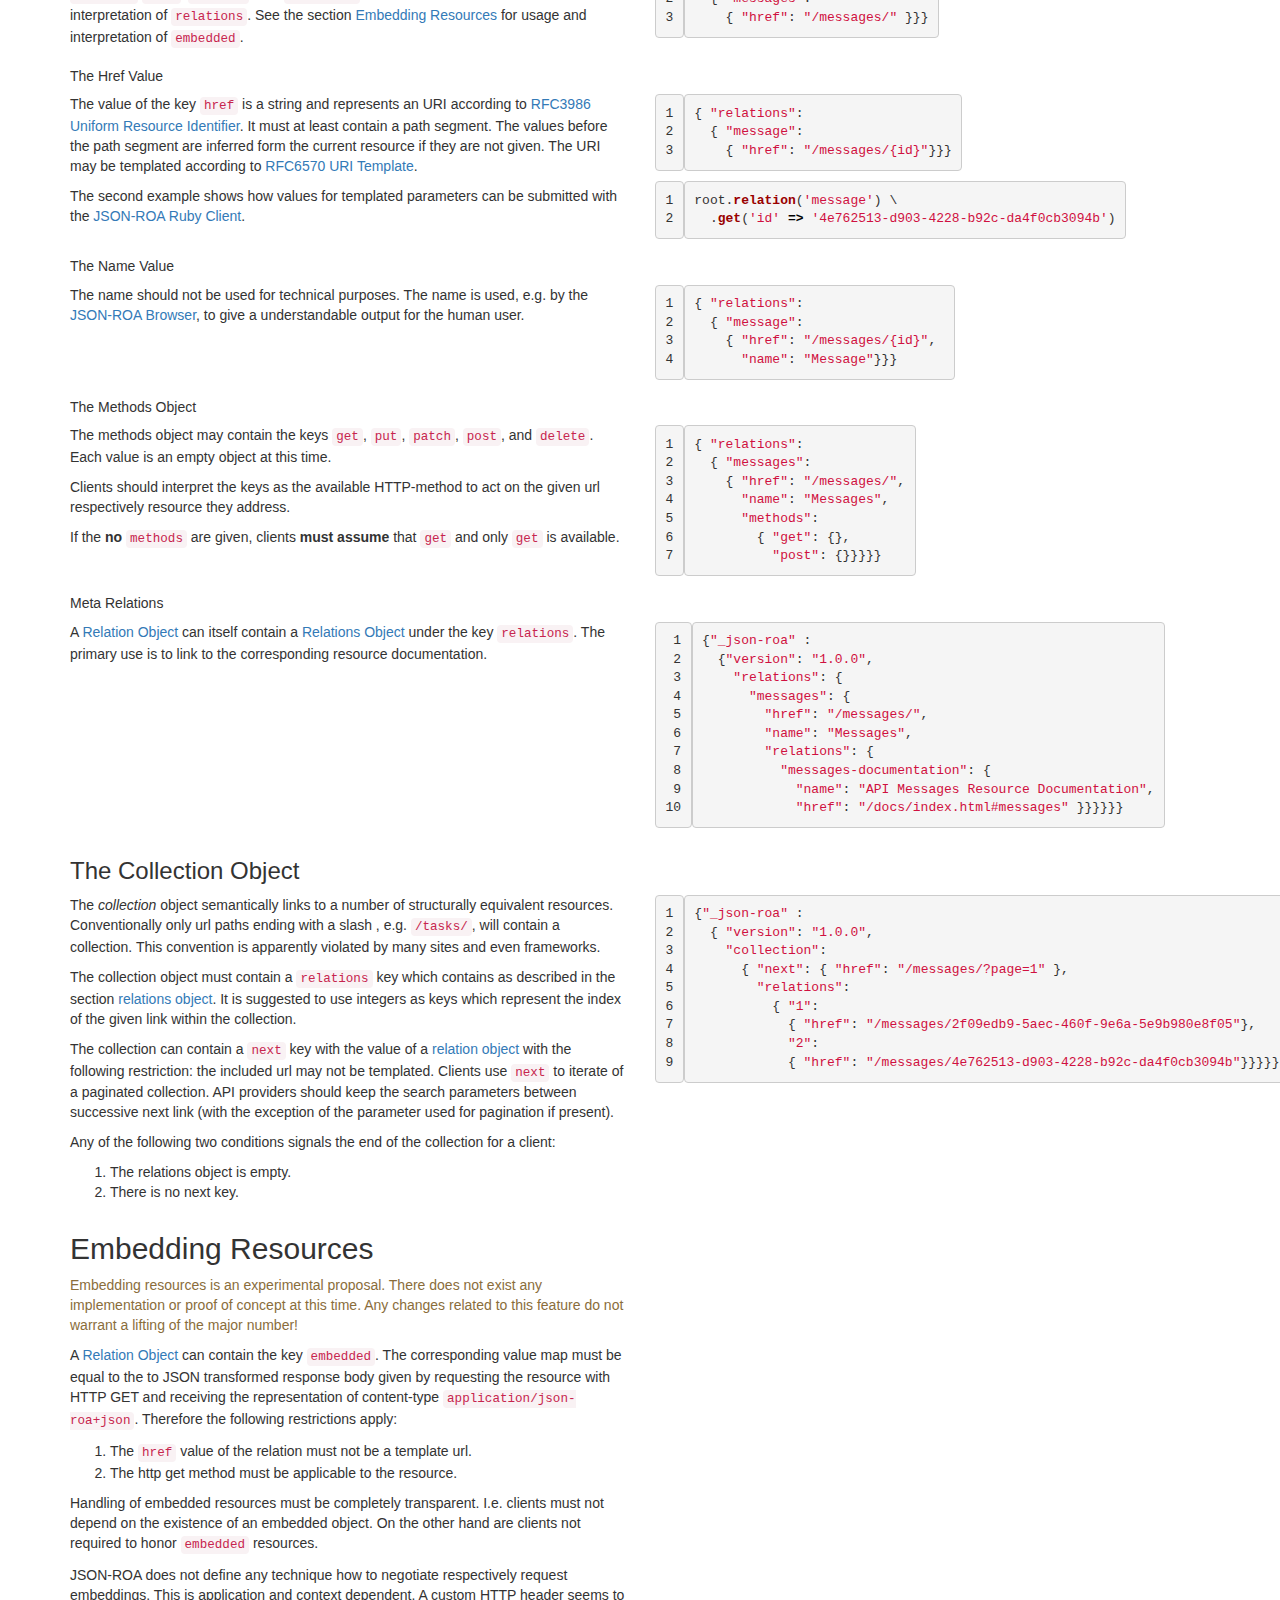
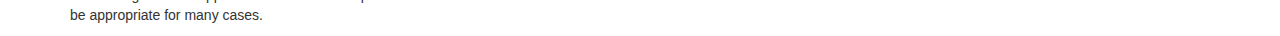
==== commit 0012f4ef: "Overhaul whole site; release version 1.0.0" ====
--- a/specification.html
+++ b/specification.html
@@ -1,285 +1,438 @@
 <!DOCTYPE html>
 <html>
-  <head>
-    <meta charset='utf-8'>
-    <meta content='width=device-width, initial-scale=1' name='viewport'>
-    <title>JSON-ROA (Beta)</title>
-    <link href="/stylesheets/app-dcff9da2.css" rel="stylesheet" type="text/css" />
-    <script src="/javascripts/app-eca7008a.js" type="text/javascript"></script>
-  </head>
-  <body class='specification'>
-    <div class='container'>
-      <nav class='navbar navbar-default' role='navigation'>
-        <div class='navbar-header'>
-          <a class='navbar-brand' href='index.html'>
-            JSON-ROA
-            <em>(BETA)</em>
-          </a>
-        </div>
-        <div class='navbar-collapse collapse'>
-          <ul class='nav navbar-nav'>
-            <li>
-              <a href='specification.html'>Specification</a>
-            </li>
-            <li>
-              <a href='/browser/index.html'>The JSON-ROA Browser</a>
-            </li>
-          </ul>
-        </div>
-      </nav>
-      
-      <h1 id="specification-and-interpretation">Specification and Interpretation</h1>
-      
-      <p>This is an informal specification of the JSON-ROA extension and
-      how clients should interpret and use it.</p>
-      
-      <p>This specification is feature complete but not finished and may thus change at
-      any time. Once finished JSON-ROA shall adapt semantic versioning.</p>
-      
-      <h2 id="the-content-type">The Content-Type</h2>
-      
-      <p>The JSON-ROA extension shall be present if and only of the
-      resource is delivered with the content type <code>application/json-roa+json</code>.</p>
-      
-      <h2 id="the-json-roa-object">The JSON-ROA Object</h2>
-      
-      <div class="row">
-        <div class="col-md-6">
-      
-          <p>A minimal valid JSON-ROA extension is introduced with <code>_json-roa</code>. It
-      must contain the key <code>version</code> where the value must be formatted
-      according to <a href="http://semver.org/">Semantic Versioning</a>.</p>
-      
-          <p>It may further contain the keys <code>relations</code>, <code>collection</code>, <code>name</code>, and
-      <code>self-relation</code>. See the <a href="#the-relations-object">relations object</a>, the <a href="#the-collection-object">collection object</a>,
-      and the <a href="#the-relation-object">relation object</a> for the specification of the corresponding
-      values.</p>
-      
-        </div>
-        <div class="col-md-6">
-      
-          <pre><code>{ "_json-roa": { "version" : "0.0.0-beta.0+20141126" }
-        , "x": "some other data"
-        , "y": 42
-        , "z": false }
-      </code></pre>
-      
-        </div>
-      </div>
-      
-      <h3 id="the-relations-object">The Relations Object</h3>
-      
-      <div class="row">
-        <div class="col-md-6">
-      
-          <p>Relations is an object where the keys are <em>relation-identifiers</em> and each
-      corresponding value is a <a href="#the-relation-object">relation object</a>.</p>
-      
-        </div>
-        <div class="col-md-6">
-      
-          <pre><code>{ "_json-roa":
-        { "version" : "0.0.0-beta.0+20141126"
-        , "relations": 
-            { "t42" : 
-              { "href" : "/task/42"} }}}
-      </code></pre>
-      
-        </div>
-      </div>
-      
-      <h3 id="the-relation-identifier">The Relation Identifier</h3>
-      
-      <div class="row">
-        <div class="col-md-6">
-      
-          <p>The <strong>identifier of a relation</strong> is meant to be used in clients to dereference
-      the relation object and in particular use the <code>href</code>-value within. </p>
-      
-          <p>The example is taken from working with the <a href="https://github.com/json-roa/json-roa_ruby-client">JSON-ROA Ruby Client</a>. A
-      resource <code>execution</code> has a relation with the identifier <code>tasks</code> which is
-      used to perform an http GET request on URL given by the href-value.</p>
-      
-        </div>
-        <div class="col-md-6">
-          <pre><code>execution.relation('tasks').get()
-      </code></pre>
-        </div>
-      </div>
-      
-      <h3 id="the-relation-object">The Relation Object</h3>
-      <div class="row">
-        <div class="col-md-6">
-      
-          <p>A relation is an object which must contain the key <code>href</code>. It may
-      contain the keys <code>embedded</code>,<code>name</code>, <code>methods</code>, and <code>relations</code>. See the
-      section <a href="#meta-relations">Meta Relations</a> for the interpretation of <code>relations</code>. See
-      the section <a href="#embedding-resources">Embedding Resources</a> for usage and interpretation of
-      <code>embedded</code>.</p>
-      
-        </div>
-        <div class="col-md-6">
-          <pre><code>{ "name": "Tasks"
-        "href": "/tasks/" }
-      </code></pre>
-        </div>
-      </div>
-      
-      <h3 id="the-href-value">The Href Value</h3>
-      <div class="row">
-        <div class="col-md-6">
-      
-          <p>The value of <code>href</code> is a string and represents an URI according to
-      <a href="https://tools.ietf.org/html/rfc3986">RFC3986 Uniform Resource Identifier</a>. It must at least contain a path
-      segment. The values before the path segment are inferred form the
-      current resource if not given. The URI may be templated according to
-      <a href="https://tools.ietf.org/html/rfc6570">RFC6570 URI Template</a>.</p>
-      
-        </div>
-        <div class="col-md-6">
-      
-          <pre><code class="language-uri">http://some-service.com/tasks/ 
-      
-      /task/{id}
-      </code></pre>
-        </div>
-      </div>
-      
-      <h4 id="context-and-interpretation-of-the-name-value">Context and Interpretation of the Name Value</h4>
-      <div class="row">
-        <div class="col-md-6">
-      
-          <p>The name should not be used for technical purposes. 
-      The name is used, e.g. by <a href="">The JSON-ROA Browser</a> to give a readable and
-      understandable output for the human user. </p>
-        </div>
-      </div>
-      
-      <h3 id="the-methods-object">The Methods Object</h3>
-      <div class="row">
-        <div class="col-md-6">
-      
-          <p>The methods object may contain the keys <code>get</code>, <code>put</code>, <code>patch</code>, <code>post</code>, and <code>delete</code>. 
-      Each value is an empty object at this time. </p>
-      
-          <p>Clients should interpret the available HTTP-method to act on the
-      given url respectively resource they address. </p>
-      
-          <p>If the no <code>methods</code> are  given, clients should assume that 
-      <code>get</code> and only <code>get</code> is available. </p>
-      
-        </div>
-        <div class="col-md-6">
-      
-          <pre><code class="language-json">{ "name": "Tasks"
-      , "href": "/tasks/" 
-      , "methods": 
-        { "get": {} 
-        , "post": {}}}
-      
-      { "methods": 
-        { "get": {} }}
-      </code></pre>
-      
-        </div>
-      </div>
-      
-      <h4 id="meta-relations">Meta Relations</h4>
-      <div class="row">
-        <div class="col-md-6">
-      
-          <p>Relations of a Relation will often make little sense from an application
-      viewpoint. There are other mentionable use cases. The first is finding
-      documentation for humans. </p>
-      
-        </div>
-      </div>
-      
-      <h3 id="the-collection-object">The Collection Object</h3>
-      <div class="row">
-        <div class="col-md-6">
-      
-          <p>The <em>collection</em> object semantically links to a number 
-      of structurally equivalent resources. Conventionally
-      only url paths ending with a slash will, e.g. <code>/tasks/</code>
-      will contain a collection.</p>
-      
-          <p>The collection object must contain a <code>relations</code> key 
-      which contains a <a href="#relations">relations</a> as described. 
-      It is suggested to use integers as keys which represent 
-      the index of the given link within the collection.</p>
-      
-          <p>The collection can contain a <code>next</code> key with the value of a <a href="#the-relation-object">relation
-      object</a> with the following restriction: the included url may not be
-      templated. Clients use <code>next</code> to iterate of a paginated collection. API
-      providers should keep the search parameters between successive next link
-      (with the exception of the parameter used for pagination if present).</p>
-      
-          <p>Any of the following to conditions signals the end of the 
-      iteration for a client: </p>
-      
-          <ol>
-            <li>The relations object is empty. </li>
-            <li>There is no next key respectively object.</li>
-          </ol>
-      
-        </div>
-        <div class="col-md-6">
-          <pre><code>"collection": {
-          "next": {
-            "href": "/tasks/?page=1"
-          },
-          "relations": {
-            "1": {
-              "name": "Task",
-              "href": "/task/6d5033f4-768f-55af-8efe-11e563f4af93"
-            },
-            "2": {
-              "name": "Task",
-              "href": "/task/2a8f061f-26dc-5b41-af9c-84f9ba54679a"
-            },
-      </code></pre>
-        </div>
-      </div>
-      
-      <h3 id="embedding-resources">Embedding Resources</h3>
-      
-      <div class="row">
-        <div class="col-md-6">
-          <p class="text-warning">Embedding resources is an experimental proposal. There does
-      not exist any implementation or proof of concept at this time.</p>
-      
-          <p>A <a href="#the-relation-object">relation object</a> can contain the key <code>embedded</code>. The corresponding
-      value must be equal to the to JSON transformed response body given by
-      requesting the resource with http get and receiving the representation
-      of content-type <code>application/json-roa+json</code>. Some restrictions apply:</p>
-      
-          <ol>
-            <li>
-              <p>The <code>href</code> value of the relation must not be a template url.  </p>
-            </li>
-            <li>
-              <p>The http get method must be applicable to the resource. </p>
-            </li>
-          </ol>
-      
-          <p>Handling of embedded resources must be completely transparent. I.e. 
-      clients must not depend on the existence of an embedded object. On 
-      the other hand are clients not required to honor <code>embedded</code> 
-      resources.</p>
-      
-          <p>JSON-ROA does not define any technique how to negotiate respectively 
-      request embeddings. This is application and context dependent. A 
-      custom HTTP header seems to be appropriate for many cases. </p>
-      
-        </div>
-        <div class="col-md-6"></div>
-      </div>
-      
-      <div class="row">
-        <div class="col-md-6"></div>
-        <div class="col-md-6"></div>
-      </div>
-    </div>
-  </body>
+<head>
+<meta charset='utf-8'>
+<meta content='width=device-width, initial-scale=1' name='viewport'>
+<title>JSON-ROA</title>
+<title>
+<span>JSON-ROA</span>
+<span>- Specification</span>
+</title>
+<link href="/stylesheets/app-c6d5bda8.css" rel="stylesheet" type="text/css" />
+<script src="/javascripts/app-eca7008a.js" type="text/javascript"></script>
+</head>
+<body class='specification'>
+<div class='container'>
+<nav class='navbar navbar-default' role='navigation'>
+<div class='navbar-header'>
+<a class='navbar-brand' href='index.html'>
+JSON-ROA
+<em>1.0.0</em>
+</a>
+</div>
+<div class='navbar-collapse collapse'>
+<ul class='nav navbar-nav'>
+<li>
+<a href='specification.html'>
+Specification
+</a>
+</li>
+<li>
+<a href='lib.html'>
+Libraries
+</a>
+</li>
+<li>
+<a href='about.html'>
+About
+</a>
+</li>
+</ul>
+</div>
+</nav>
+
+<h1 id="specification" class="no_toc">Specification and Interpretation</h1>
+
+<p>This is an informal specification of the JSON-ROA extension and how clients
+must interpret it.</p>
+
+<p>We also provide some examples for illustration. These are mostly taken form the
+<a href="https://json-roa-demo.herokuapp.com/api-browser/index.html#/">JSON-ROA Demonstration Application</a>.</p>
+
+<h2 class="no_toc" id="table-of-contents">Table of Contents</h2>
+<ul id="markdown-toc">
+  <li><a id="markdown-toc-general" href="#general">General Properties</a>    <ul>
+      <li><a id="markdown-toc-semantic-versioning" href="#semantic-versioning">Semantic Versioning</a></li>
+      <li><a id="markdown-toc-content-type" href="#content-type">The Content-Type</a></li>
+    </ul>
+  </li>
+  <li><a id="markdown-toc-json-roa-object" href="#json-roa-object">The JSON-ROA Object</a>    <ul>
+      <li><a id="markdown-toc-relations-object" href="#relations-object">The Relations Object</a>        <ul>
+          <li><a id="markdown-toc-relation-identifier" href="#relation-identifier">The Relation Identifier</a></li>
+          <li><a id="markdown-toc-relation-object" href="#relation-object">The Relation Object</a>            <ul>
+              <li><a id="markdown-toc-href-value" href="#href-value">The Href Value</a></li>
+              <li><a id="markdown-toc-name-value" href="#name-value">The Name Value</a></li>
+              <li><a id="markdown-toc-methods" href="#methods">The Methods Object</a></li>
+              <li><a id="markdown-toc-meta-relations" href="#meta-relations">Meta Relations</a></li>
+            </ul>
+          </li>
+        </ul>
+      </li>
+      <li><a id="markdown-toc-collection-object" href="#collection-object">The Collection Object</a></li>
+    </ul>
+  </li>
+  <li><a id="markdown-toc-embedding-resources" href="#embedding-resources">Embedding Resources</a></li>
+</ul>
+
+<h2 id="general">General Properties</h2>
+
+<h3 id="semantic-versioning">Semantic Versioning</h3>
+
+<p>JSON-ROA uses <a href="http://semver.org/">Semantic Versioning</a>.  The semantics apply to the <a href="#json-roa-object">JSON-ROA
+Object</a> itself and precisely whether changes thereof would break JSON-ROA
+clients implemented for an earlier version. Experimental properties are
+excluded from this rule.</p>
+
+<p>A client <strong>must</strong> evaluate the given semantic version and it <strong>must fail</strong> with
+an appropriate error if it is not compatible with the given <em>major number</em>. It
+may indicate discrepancies of the <em>minor number</em> but it <strong>must process</strong> the
+request.</p>
+
+<p class="text-warning">The semantic version of JSON-ROA is strictly limited to JSON-ROA itself. It
+does not apply to the application.</p>
+
+<h3 id="content-type">The Content-Type</h3>
+
+<p>The JSON-ROA extension shall be present if and only if the resource is
+delivered with the content type <code>application/json-roa+json</code>.</p>
+
+<h2 id="json-roa-object">The JSON-ROA Object</h2>
+
+<div class="row">
+  <div class="col-md-6">
+
+    <p>The JSON-ROA Object is located under the <code>_json-roa</code> key if the top level
+element is an object. If the top level element is an array the first element is
+a map with the <code>_json-roa</code> key and the corresponding map underneath.</p>
+
+    <p class="text-info">In this sense, a given json-object can be extended by adding  a <code>_json-roa</code> key
+including its object.  A given json-array can be extended by placing an object
+which includes a <code>_json-roa</code> key and its corresponding object in the first
+position.</p>
+
+    <p class="text-warning">It is discouraged to use arrays as the outer most data structure. Maps 
+are more flexible and can be extended in less obtrusive way.</p>
+
+    <p>A minimal valid JSON-ROA extension must contain the key <code>version</code>
+where the value must be formatted according to <a href="http://semver.org/">Semantic Versioning</a>. See
+also the <a href="#semantic-versioning">section Semantic Versioning</a>.</p>
+
+    <p>It may further contain the keys <code>relations</code>, <code>collection</code>, <code>name</code>, and
+<code>self-relation</code>. See the <a href="#relations-object">relations object</a>, the <a href="#collection-object">collection object</a>,
+and the <a href="#relation-object">relation object</a> for the specification of the corresponding
+values.</p>
+
+  </div>
+  <div class="col-md-6">
+
+<div class="highlight json"><table style="border-spacing: 0"><tbody><tr><td class="gutter gl" style="text-align: right"><pre class="lineno">1
+2
+3
+4</pre></td><td class="code"><pre><span class="p">{</span><span class="w"> </span><span class="s2">"_json-roa"</span><span class="p">:</span><span class="w"> </span><span class="p">{</span><span class="w"> </span><span class="s2">"version"</span><span class="w"> </span><span class="p">:</span><span class="w"> </span><span class="s2">"1.0.0"</span><span class="w"> </span><span class="p">}</span><span class="w">
+  </span><span class="p">,</span><span class="w"> </span><span class="s2">"x"</span><span class="p">:</span><span class="w"> </span><span class="s2">"some other data"</span><span class="w">
+  </span><span class="p">,</span><span class="w"> </span><span class="s2">"y"</span><span class="p">:</span><span class="w"> </span><span class="mi">42</span><span class="w">
+  </span><span class="p">,</span><span class="w"> </span><span class="s2">"z"</span><span class="p">:</span><span class="w"> </span><span class="kc">false</span><span class="w"> </span><span class="p">}</span><span class="w">
+</span></pre></td></tr></tbody></table>
+</div>
+
+<div class="highlight json"><table style="border-spacing: 0"><tbody><tr><td class="gutter gl" style="text-align: right"><pre class="lineno">1
+2
+3
+4</pre></td><td class="code"><pre><span class="p">[</span><span class="w"> </span><span class="p">{</span><span class="s2">"_json-roa"</span><span class="p">:</span><span class="w"> </span><span class="p">{</span><span class="s2">"version"</span><span class="w"> </span><span class="p">:</span><span class="w"> </span><span class="s2">"1.0.0"</span><span class="w"> </span><span class="p">}},</span><span class="w">
+  </span><span class="s2">"some other data"</span><span class="p">,</span><span class="w">
+  </span><span class="mi">42</span><span class="p">,</span><span class="w">
+  </span><span class="kc">false</span><span class="p">,</span><span class="w"> </span><span class="p">]</span><span class="w">
+</span></pre></td></tr></tbody></table>
+</div>
+
+  </div>
+</div>
+
+<h3 id="relations-object">The Relations Object</h3>
+
+<div class="row">
+  <div class="col-md-6">
+
+    <p>The key <code>relations</code> introduces a relations object. The keys in the next level
+within are <em>relation-identifiers</em> and the corresponding object is
+a <em>relation-object</em>, see the section [The Relation Object][].</p>
+
+  </div>
+  <div class="col-md-6">
+
+<div class="highlight json"><table style="border-spacing: 0"><tbody><tr><td class="gutter gl" style="text-align: right"><pre class="lineno">1
+2
+3
+4
+5</pre></td><td class="code"><pre><span class="p">{</span><span class="s2">"_json-roa"</span><span class="w"> </span><span class="p">:</span><span class="w">
+  </span><span class="p">{</span><span class="s2">"version"</span><span class="p">:</span><span class="w"> </span><span class="s2">"1.0.0"</span><span class="p">,</span><span class="w">
+    </span><span class="s2">"relations"</span><span class="p">:</span><span class="w"> </span><span class="p">{</span><span class="w">
+      </span><span class="s2">"messages"</span><span class="p">:</span><span class="w"> </span><span class="p">{</span><span class="w">
+        </span><span class="s2">"href"</span><span class="p">:</span><span class="w"> </span><span class="s2">"/messages/"</span><span class="w"> </span><span class="p">}}}}</span><span class="w">
+</span></pre></td></tr></tbody></table>
+</div>
+
+  </div>
+</div>
+
+<h4 id="relation-identifier">The Relation Identifier</h4>
+
+<div class="row">
+  <div class="col-md-6">
+
+    <p>The <strong>identifier of a relation</strong> is meant to be used in clients to dereference
+the relation object and in particular use the <code>href</code>-value therein. The example
+illustrates how to request the <code>messages</code> resource given a <code>root</code> resource with
+the <a href="https://github.com/json-roa/json-roa_ruby-client">JSON-ROA Ruby Client</a>.</p>
+
+  </div>
+  <div class="col-md-6">
+<div class="highlight ruby"><table style="border-spacing: 0"><tbody><tr><td class="gutter gl" style="text-align: right"><pre class="lineno">1</pre></td><td class="code"><pre><span class="n">root</span><span class="p">.</span><span class="nf">relation</span><span class="p">(</span><span class="s1">'messages'</span><span class="p">).</span><span class="nf">get</span><span class="p">()</span>
+</pre></td></tr></tbody></table>
+</div>
+  </div>
+</div>
+
+<h4 id="relation-object">The Relation Object</h4>
+<div class="row">
+  <div class="col-md-6">
+
+    <p>A relation is an object which must contain the key <code>href</code>. It may
+contain the keys <code>embedded</code>,<code>name</code>, <code>methods</code>, and <code>relations</code>. See the
+section <a href="#meta-relations">Meta Relations</a> for the interpretation of <code>relations</code>. See
+the section <a href="#embedding-resources">Embedding Resources</a> for usage and interpretation of
+<code>embedded</code>.</p>
+
+  </div>
+  <div class="col-md-6">
+<div class="highlight json"><table style="border-spacing: 0"><tbody><tr><td class="gutter gl" style="text-align: right"><pre class="lineno">1
+2
+3</pre></td><td class="code"><pre><span class="p">{</span><span class="w"> </span><span class="s2">"relations"</span><span class="p">:</span><span class="w"> 
+  </span><span class="p">{</span><span class="w"> </span><span class="s2">"messages"</span><span class="p">:</span><span class="w"> 
+    </span><span class="p">{</span><span class="w"> </span><span class="s2">"href"</span><span class="p">:</span><span class="w"> </span><span class="s2">"/messages/"</span><span class="w"> </span><span class="p">}}}</span><span class="w">
+</span></pre></td></tr></tbody></table>
+</div>
+  </div>
+</div>
+
+<h5 id="href-value">The Href Value</h5>
+<div class="row">
+  <div class="col-md-6">
+
+    <p>The value of the key <code>href</code> is a string and represents an URI according to
+<a href="https://tools.ietf.org/html/rfc3986">RFC3986 Uniform Resource Identifier</a>. It must at least contain a path
+segment. The values before the path segment are inferred form the current
+resource if they are not given. The URI may be templated according to <a href="https://tools.ietf.org/html/rfc6570">RFC6570
+URI Template</a>.</p>
+
+    <p>The second example shows how values for templated parameters can be submitted
+with the <a href="https://github.com/json-roa/json-roa_ruby-client">JSON-ROA Ruby Client</a>.</p>
+
+  </div>
+  <div class="col-md-6">
+
+<div class="highlight json"><table style="border-spacing: 0"><tbody><tr><td class="gutter gl" style="text-align: right"><pre class="lineno">1
+2
+3</pre></td><td class="code"><pre><span class="p">{</span><span class="w"> </span><span class="s2">"relations"</span><span class="p">:</span><span class="w"> 
+  </span><span class="p">{</span><span class="w"> </span><span class="s2">"message"</span><span class="p">:</span><span class="w"> 
+    </span><span class="p">{</span><span class="w"> </span><span class="s2">"href"</span><span class="p">:</span><span class="w"> </span><span class="s2">"/messages/{id}"</span><span class="p">}}}</span><span class="w">
+</span></pre></td></tr></tbody></table>
+</div>
+
+<div class="highlight ruby"><table style="border-spacing: 0"><tbody><tr><td class="gutter gl" style="text-align: right"><pre class="lineno">1
+2</pre></td><td class="code"><pre><span class="n">root</span><span class="p">.</span><span class="nf">relation</span><span class="p">(</span><span class="s1">'message'</span><span class="p">)</span> <span class="p">\</span>
+  <span class="p">.</span><span class="nf">get</span><span class="p">(</span><span class="s1">'id'</span> <span class="o">=&gt;</span> <span class="s1">'4e762513-d903-4228-b92c-da4f0cb3094b'</span><span class="p">)</span>
+</pre></td></tr></tbody></table>
+</div>
+
+  </div>
+</div>
+
+<h5 id="name-value">The Name Value</h5>
+<div class="row">
+  <div class="col-md-6">
+
+    <p>The name should not be used for technical purposes. The name is used, e.g. by
+the <a href="http://json-roa.github.io/browser/index.html">JSON-ROA Browser</a>, to give a understandable output for the human user.</p>
+
+  </div>
+  <div class="col-md-6">
+
+<div class="highlight json"><table style="border-spacing: 0"><tbody><tr><td class="gutter gl" style="text-align: right"><pre class="lineno">1
+2
+3
+4</pre></td><td class="code"><pre><span class="p">{</span><span class="w"> </span><span class="s2">"relations"</span><span class="p">:</span><span class="w"> 
+  </span><span class="p">{</span><span class="w"> </span><span class="s2">"message"</span><span class="p">:</span><span class="w"> 
+    </span><span class="p">{</span><span class="w"> </span><span class="s2">"href"</span><span class="p">:</span><span class="w"> </span><span class="s2">"/messages/{id}"</span><span class="p">,</span><span class="w"> 
+      </span><span class="s2">"name"</span><span class="p">:</span><span class="w"> </span><span class="s2">"Message"</span><span class="p">}}}</span><span class="w">
+</span></pre></td></tr></tbody></table>
+</div>
+
+  </div>
+</div>
+
+<h5 id="methods">The Methods Object</h5>
+<div class="row">
+  <div class="col-md-6">
+
+    <p>The methods object may contain the keys <code>get</code>, <code>put</code>, <code>patch</code>, <code>post</code>, and <code>delete</code>. 
+Each value is an empty object at this time.</p>
+
+    <p>Clients should interpret the keys as the available HTTP-method to act on the
+given url respectively resource they address.</p>
+
+    <p>If the <strong>no</strong> <code>methods</code> are  given, clients <strong>must assume</strong> that <code>get</code> and only
+<code>get</code> is available.</p>
+
+  </div>
+  <div class="col-md-6">
+
+<div class="highlight json"><table style="border-spacing: 0"><tbody><tr><td class="gutter gl" style="text-align: right"><pre class="lineno">1
+2
+3
+4
+5
+6
+7</pre></td><td class="code"><pre><span class="p">{</span><span class="w"> </span><span class="s2">"relations"</span><span class="p">:</span><span class="w"> 
+  </span><span class="p">{</span><span class="w"> </span><span class="s2">"messages"</span><span class="p">:</span><span class="w"> 
+    </span><span class="p">{</span><span class="w"> </span><span class="s2">"href"</span><span class="p">:</span><span class="w"> </span><span class="s2">"/messages/"</span><span class="p">,</span><span class="w">
+      </span><span class="s2">"name"</span><span class="p">:</span><span class="w"> </span><span class="s2">"Messages"</span><span class="p">,</span><span class="w">
+      </span><span class="s2">"methods"</span><span class="p">:</span><span class="w"> 
+        </span><span class="p">{</span><span class="w"> </span><span class="s2">"get"</span><span class="p">:</span><span class="w"> </span><span class="p">{},</span><span class="w">
+          </span><span class="s2">"post"</span><span class="p">:</span><span class="w"> </span><span class="p">{}}}}}</span><span class="w">
+</span></pre></td></tr></tbody></table>
+</div>
+
+  </div>
+</div>
+
+<h5 id="meta-relations">Meta Relations</h5>
+<div class="row">
+  <div class="col-md-6">
+
+    <p>A <a href="#relation-object">Relation Object</a> can itself contain a <a href="#relations-object">Relations Object</a> under the key
+<code>relations</code>. The primary use is to link to the corresponding resource
+documentation.</p>
+
+  </div>
+  <div class="col-md-6">
+
+<div class="highlight json"><table style="border-spacing: 0"><tbody><tr><td class="gutter gl" style="text-align: right"><pre class="lineno">1
+2
+3
+4
+5
+6
+7
+8
+9
+10</pre></td><td class="code"><pre><span class="p">{</span><span class="s2">"_json-roa"</span><span class="w"> </span><span class="p">:</span><span class="w">
+  </span><span class="p">{</span><span class="s2">"version"</span><span class="p">:</span><span class="w"> </span><span class="s2">"1.0.0"</span><span class="p">,</span><span class="w">
+    </span><span class="s2">"relations"</span><span class="p">:</span><span class="w"> </span><span class="p">{</span><span class="w">
+      </span><span class="s2">"messages"</span><span class="p">:</span><span class="w"> </span><span class="p">{</span><span class="w">
+        </span><span class="s2">"href"</span><span class="p">:</span><span class="w"> </span><span class="s2">"/messages/"</span><span class="p">,</span><span class="w">
+        </span><span class="s2">"name"</span><span class="p">:</span><span class="w"> </span><span class="s2">"Messages"</span><span class="p">,</span><span class="w">
+        </span><span class="s2">"relations"</span><span class="p">:</span><span class="w"> </span><span class="p">{</span><span class="w">
+          </span><span class="s2">"messages-documentation"</span><span class="p">:</span><span class="w"> </span><span class="p">{</span><span class="w">
+            </span><span class="s2">"name"</span><span class="p">:</span><span class="w"> </span><span class="s2">"API Messages Resource Documentation"</span><span class="p">,</span><span class="w">
+            </span><span class="s2">"href"</span><span class="p">:</span><span class="w"> </span><span class="s2">"/docs/index.html#messages"</span><span class="w"> </span><span class="p">}}}}}}</span><span class="w">
+</span></pre></td></tr></tbody></table>
+</div>
+
+  </div>
+</div>
+
+<h3 id="collection-object">The Collection Object</h3>
+<div class="row">
+  <div class="col-md-6">
+
+    <p>The <em>collection</em> object semantically links to a number of structurally
+equivalent resources. Conventionally only url paths ending with a slash , e.g.
+<code>/tasks/</code>, will contain a collection. This convention is apparently violated
+by many sites and even frameworks.</p>
+
+    <p>The collection object must contain a <code>relations</code> key 
+which contains as described in the section <a href="#relations-object">relations object</a>.
+It is suggested to use integers as keys which represent 
+the index of the given link within the collection.</p>
+
+    <p>The collection can contain a <code>next</code> key with the value of a <a href="#relation-object">relation
+object</a> with the following restriction: the included url may not be
+templated. Clients use <code>next</code> to iterate of a paginated collection. API
+providers should keep the search parameters between successive next link
+(with the exception of the parameter used for pagination if present).</p>
+
+    <p>Any of the following two conditions signals the end of the collection for
+a client:</p>
+
+    <ol>
+      <li>The relations object is empty.</li>
+      <li>There is no next key.</li>
+    </ol>
+
+  </div>
+  <div class="col-md-6">
+
+<div class="highlight json"><table style="border-spacing: 0"><tbody><tr><td class="gutter gl" style="text-align: right"><pre class="lineno">1
+2
+3
+4
+5
+6
+7
+8
+9</pre></td><td class="code"><pre><span class="p">{</span><span class="s2">"_json-roa"</span><span class="w"> </span><span class="p">:</span><span class="w">
+  </span><span class="p">{</span><span class="w"> </span><span class="s2">"version"</span><span class="p">:</span><span class="w"> </span><span class="s2">"1.0.0"</span><span class="p">,</span><span class="w">
+    </span><span class="s2">"collection"</span><span class="p">:</span><span class="w"> 
+      </span><span class="p">{</span><span class="w"> </span><span class="s2">"next"</span><span class="p">:</span><span class="w"> </span><span class="p">{</span><span class="w"> </span><span class="s2">"href"</span><span class="p">:</span><span class="w"> </span><span class="s2">"/messages/?page=1"</span><span class="w"> </span><span class="p">},</span><span class="w">
+        </span><span class="s2">"relations"</span><span class="p">:</span><span class="w"> 
+          </span><span class="p">{</span><span class="w"> </span><span class="s2">"1"</span><span class="p">:</span><span class="w"> 
+            </span><span class="p">{</span><span class="w"> </span><span class="s2">"href"</span><span class="p">:</span><span class="w"> </span><span class="s2">"/messages/2f09edb9-5aec-460f-9e6a-5e9b980e8f05"</span><span class="p">},</span><span class="w"> 
+            </span><span class="s2">"2"</span><span class="p">:</span><span class="w"> 
+            </span><span class="p">{</span><span class="w"> </span><span class="s2">"href"</span><span class="p">:</span><span class="w"> </span><span class="s2">"/messages/4e762513-d903-4228-b92c-da4f0cb3094b"</span><span class="p">}}}}}</span><span class="w">
+</span></pre></td></tr></tbody></table>
+</div>
+
+  </div>
+</div>
+
+<h2 id="embedding-resources">Embedding Resources</h2>
+
+<div class="row">
+  <div class="col-md-6">
+
+    <p class="text-warning">Embedding resources is an experimental proposal. There does not exist any
+implementation or proof of concept at this time. Any changes related to this
+feature do not warrant a lifting of the major number!</p>
+
+    <p>A <a href="#relation-object">Relation Object</a> can contain the key <code>embedded</code>. The corresponding value
+map must be equal to the to JSON transformed response body given by requesting
+the resource with HTTP GET and receiving the representation of content-type
+<code>application/json-roa+json</code>. Therefore the following restrictions apply:</p>
+
+    <ol>
+      <li>The <code>href</code> value of the relation must not be a template url.</li>
+      <li>The http get method must be applicable to the resource.</li>
+    </ol>
+
+    <p>Handling of embedded resources must be completely transparent. I.e. clients
+must not depend on the existence of an embedded object. On the other hand are
+clients not required to honor <code>embedded</code> resources.</p>
+
+    <p>JSON-ROA does not define any technique how to negotiate respectively request
+embeddings. This is application and context dependent. A custom HTTP header
+seems to be appropriate for many cases.</p>
+
+  </div>
+  <div class="col-md-6"></div>
+</div>
+
+<div class="row">
+  <div class="col-md-6"></div>
+  <div class="col-md-6"></div>
+</div>
+
+
+</div>
+</body>
 </html>
